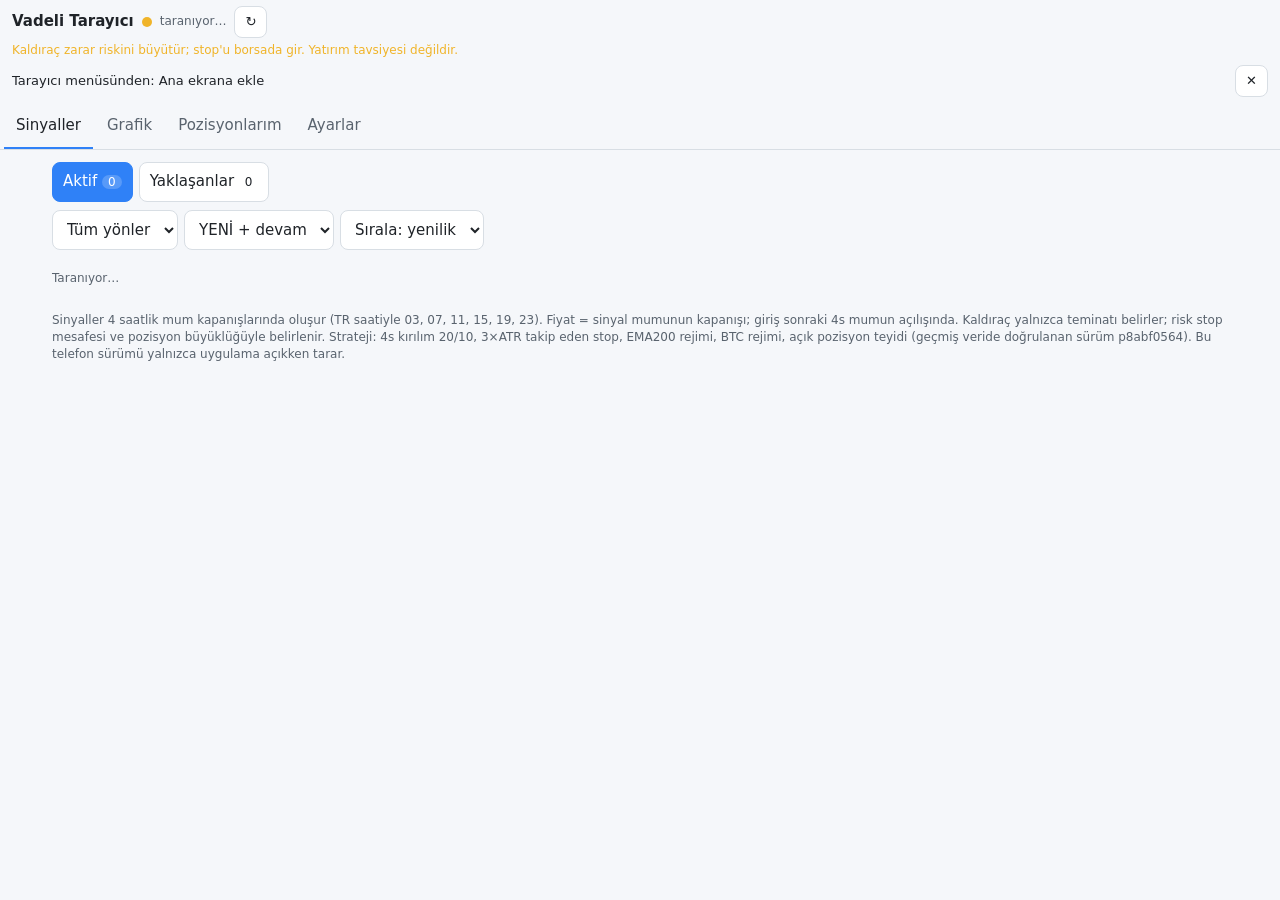
==== index.html @ 47c82e1d "Vadeli Sinyal Tarayıcı telefon sürümü (PWA) Co-Authored-By: Claude Opus 5.5 <noreply@anthropic.com> " ====
<!doctype html>
<html lang="tr">
<head>
<meta charset="utf-8">
<meta name="viewport" content="width=device-width, initial-scale=1, viewport-fit=cover">
<meta name="theme-color" content="#0f1419">
<meta name="apple-mobile-web-app-capable" content="yes">
<meta name="mobile-web-app-capable" content="yes">
<meta name="apple-mobile-web-app-status-bar-style" content="black-translucent">
<meta name="apple-mobile-web-app-title" content="Vadeli">
<meta http-equiv="Content-Security-Policy" content="default-src 'self'; script-src 'self'; style-src 'self' 'unsafe-inline'; img-src 'self' data:; connect-src 'self' https://fapi.binance.com; base-uri 'none'">
<meta name="referrer" content="no-referrer">
<title>Vadeli Tarayıcı</title>
<link rel="manifest" href="manifest.json">
<link rel="icon" href="ikon.svg" type="image/svg+xml">
<link rel="apple-touch-icon" href="ikon-192.png">
<link rel="stylesheet" href="stil.css?v=1">
</head>
<body>
<header class="ust">
  <div class="baslik">
    <strong>Vadeli Tarayıcı</strong>
    <span id="baglanti" class="nokta sari" title="Durum"></span>
    <span id="durumMetin" class="durum">başlıyor…</span>
    <button id="yenile" class="kucuk ikincil" aria-label="Şimdi tara">↻</button>
  </div>
  <div class="uyari">Kaldıraç zarar riskini büyütür; stop'u borsada gir. Yatırım tavsiyesi değildir.</div>
  <div id="kurBandi" class="kur-bandi gizli">
    <span id="kurBandiMetin"></span>
    <button id="kurBandiDugme" class="kucuk gizli">Yükle</button>
    <button id="kurBandiKapat" class="kucuk ikincil" aria-label="Kapat">✕</button>
  </div>
  <nav class="sekmeler" id="sekmeler">
    <a href="#/sinyaller" data-sekme="sinyaller">Sinyaller</a>
    <a href="#/grafik" data-sekme="grafik">Grafik</a>
    <a href="#/pozisyonlar" data-sekme="pozisyonlar">Pozisyonlarım</a>
    <a href="#/ayarlar" data-sekme="ayarlar">Ayarlar</a>
  </nav>
</header>

<main>
  <section id="s-sinyaller" class="ekran gizli">
    <div class="altsekme">
      <button data-alt="aktif" class="secili">Aktif <span id="sayAktif" class="rozet">0</span></button>
      <button data-alt="yaklasan">Yaklaşanlar <span id="sayYaklasan" class="rozet">0</span></button>
    </div>
    <div class="filtre">
      <select id="fYon" aria-label="Yön"><option value="">Tüm yönler</option><option>LONG</option><option>SHORT</option></select>
      <select id="fEtiket" aria-label="Etiket"><option value="">YENİ + devam</option><option value="YENI">Yalnız YENİ</option><option value="DEVAM">Yalnız devam</option></select>
      <select id="fSirala" aria-label="Sıralama"><option value="yenilik">Sırala: yenilik</option><option value="hacim">hacim</option><option value="stop">stop %</option></select>
    </div>
    <div id="ilerleme" class="soluk"></div>
    <div id="sinyalListe" class="kartlar"></div>
    <p class="not">Sinyaller 4 saatlik mum kapanışlarında oluşur (TR saatiyle 03, 07, 11, 15, 19, 23). Fiyat = sinyal mumunun
      kapanışı; giriş sonraki 4s mumun açılışında. Kaldıraç yalnızca teminatı belirler; risk stop mesafesi ve pozisyon
      büyüklüğüyle belirlenir. Strateji: 4s kırılım 20/10, 3×ATR takip eden stop, EMA200 rejimi, BTC rejimi, açık pozisyon
      teyidi (geçmiş veride doğrulanan sürüm <span id="surum"></span>). Bu telefon sürümü yalnızca uygulama açıkken tarar.</p>
  </section>

  <section id="s-grafik" class="ekran gizli">
    <div class="filtre"><input id="gSembol" list="sembolListe" placeholder="Sembol (ör. BTCUSDT)" maxlength="20" aria-label="Sembol">
      <datalist id="sembolListe"></datalist></div>
    <div id="grafikBilgi" class="soluk"></div>
    <div id="grafik" class="grafik"></div>
    <p class="not">4 saatlik mumlar · turuncu: EMA200 rejim çizgisi · mavi kesikli: 20 mumluk giriş kanalı · oklar: YENİ sinyaller ·
      yatay çizgiler: giriş / stop / likidasyon. Grafik: TradingView Lightweight Charts™ (Apache 2.0, yerel dosya; veri doğrudan Binance'ten).</p>
  </section>

  <section id="s-pozisyonlar" class="ekran gizli">
    <p class="uyari-kutu"><b>Sistem asla emir göndermez.</b> Kayıtlar yalnızca bu telefonda saklanır ve tamamen sizin girdiğiniz
      bilgilere dayanır; işlemleri ve stop emrini borsada kendiniz yönetirsiniz.</p>
    <details id="pozFormKutu" class="kart">
      <summary>+ Pozisyon ekle</summary>
      <form id="pozForm" class="form">
        <label>Sembol <input name="sembol" required maxlength="20" placeholder="BTCUSDT"></label>
        <label>Yön <select name="yon"><option>LONG</option><option>SHORT</option></select></label>
        <label>Giriş fiyatı <input name="giris" type="number" step="any" min="0" required></label>
        <label>Pozisyon $ <input name="notional" type="number" step="any" min="0" required></label>
        <label>Kaldıraç <input name="kaldirac" type="number" step="1" min="1" max="125" value="5" required></label>
        <label>Borsadaki stop <input name="stop" type="number" step="any" min="0" required></label>
        <label class="genis">Not <input name="not" maxlength="500"></label>
        <button type="submit">Kaydet</button>
        <p class="hata" id="pozHata"></p>
      </form>
    </details>
    <div id="pozListe" class="kartlar"></div>
  </section>

  <section id="s-ayarlar" class="ekran gizli">
    <form id="ayarForm" class="kart form">
      <label>Hesap büyüklüğü (USDT) <input name="hesap" type="number" step="any" min="10" max="10000000" required></label>
      <label>İşlem başına risk % <input name="risk_yuzde" type="number" step="0.05" min="0.05" max="5" required></label>
      <label>Maksimum kaldıraç <input name="max_kaldirac" type="number" step="1" min="1" max="50" required></label>
      <label>İzlenen sembol sayısı <input name="sembol_sayisi" type="number" step="1" min="5" max="100" required></label>
      <button type="submit">Kaydet</button>
      <p id="ayarMesaj" class="soluk"></p>
    </form>
    <div class="kart">
      <h3>Bildirim</h3>
      <p class="soluk">Uygulama açıkken yeni sinyalde titreşim ve bildirim. Uygulama kapalıyken bildirim gelmez: 7/24 takip ve
        Telegram bildirimi için bilgisayar sürümünü kullanın.</p>
      <button id="bildirimIzni" class="ikincil">Bildirimlere izin ver</button>
      <button id="yukleDugme" class="gizli">Bu telefona uygulama olarak yükle</button>
    </div>
    <div class="kart soluk">
      <h3>Bu sürüm hakkında</h3>
      <p>Telefon sürümü veriyi doğrudan Binance'in herkese açık uç noktalarından okur (API anahtarı yok, emir yok) ve bilgisayar
        sürümüyle <b>aynı strateji kodunu</b> çalıştırır (eşdeğerlik testi ile doğrulandı). Geçmiş veri doğrulaması, backtest
        raporları, 7/24 tarama ve Telegram için bilgisayar sürümüne bakın: github.com/mkaragozz/kitap-notlari → vadeli-tarayici (RAPOR.md).</p>
      <p>Geçmiş veride (2022-2026, 22 coin) işlem başına ortalama +0.115 R; 2025-26'da +0.087 R (istatistiksel olarak kesin değil). Kâr garantisi değildir.</p>
    </div>
  </section>
</main>

<div id="bildirim" class="toast gizli" role="status"></div>
<script src="lib/lightweight-charts.standalone.production.js"></script>
<script type="module" src="uygulama.js?v=1"></script>
</body>
</html>
---- stil.css ----
:root {
  --bg: #0f1419; --kart: #182029; --kenar: #2a3542; --yazi: #e6edf3; --soluk: #8b98a5;
  --yesil: #26a69a; --kirmizi: #ef5350; --sari: #f0b429; --mavi: #4c9aff; --vurgu: #2f81f7;
}
@media (prefers-color-scheme: light) {
  :root { --bg: #f5f7fa; --kart: #ffffff; --kenar: #d8dee4; --yazi: #1f2328; --soluk: #59636e; }
}
* { box-sizing: border-box; }
html, body { margin: 0; background: var(--bg); color: var(--yazi);
  font: 15px/1.45 system-ui, -apple-system, "Segoe UI", Roboto, sans-serif; -webkit-text-size-adjust: 100%; }
body { padding-bottom: env(safe-area-inset-bottom); }
.ust { position: sticky; top: 0; z-index: 10; background: var(--bg); border-bottom: 1px solid var(--kenar);
  padding: calc(6px + env(safe-area-inset-top)) 12px 0; }
.baslik { display: flex; align-items: center; gap: 8px; flex-wrap: wrap; }
.durum { color: var(--soluk); font-size: 12px; }
.nokta { width: 10px; height: 10px; border-radius: 50%; display: inline-block; }
.nokta.yesil { background: var(--yesil); } .nokta.kirmizi { background: var(--kirmizi); } .nokta.sari { background: var(--sari); }
.uyari { margin-top: 4px; font-size: 12px; color: var(--sari); }
.sekmeler { display: flex; overflow-x: auto; gap: 2px; margin: 2px -12px 0; padding: 0 4px; scrollbar-width: none; }
.sekmeler a { padding: 10px 12px; color: var(--soluk); text-decoration: none; white-space: nowrap; border-bottom: 2px solid transparent; }
.sekmeler a.secili { color: var(--yazi); border-bottom-color: var(--vurgu); }
main { padding: 12px; max-width: 1200px; margin: 0 auto; }
.gizli { display: none !important; }
.kart { background: var(--kart); border: 1px solid var(--kenar); border-radius: 10px; padding: 12px; margin-bottom: 10px; }
.kart.dar { max-width: 380px; margin: 40px auto; }
.kartlar { display: grid; grid-template-columns: repeat(auto-fill, minmax(300px, 1fr)); gap: 10px; }
.sinyal { cursor: pointer; border-left: 4px solid var(--kenar); }
.sinyal.LONG { border-left-color: var(--yesil); } .sinyal.SHORT { border-left-color: var(--kirmizi); }
.sinyal .ust-satir { display: flex; justify-content: space-between; align-items: center; gap: 6px; }
.sinyal h3 { margin: 0; font-size: 17px; }
.etiket { font-size: 11px; padding: 2px 6px; border-radius: 6px; background: var(--kenar); color: var(--soluk); }
.etiket.yeni { background: var(--sari); color: #000; font-weight: 600; }
.yon-LONG { color: var(--yesil); font-weight: 700; } .yon-SHORT { color: var(--kirmizi); font-weight: 700; }
.izgara { display: grid; grid-template-columns: repeat(3, 1fr); gap: 4px 10px; margin: 8px 0; font-size: 13px; }
.izgara div span { display: block; color: var(--soluk); font-size: 11px; }
.izgara div b { font-variant-numeric: tabular-nums; }
.filtre { display: flex; flex-wrap: wrap; gap: 6px; margin-bottom: 8px; align-items: center; }
input, select, button { font: inherit; color: var(--yazi); background: var(--kart); border: 1px solid var(--kenar);
  border-radius: 8px; padding: 8px 10px; min-height: 40px; }
input[type=checkbox] { min-height: auto; width: 18px; height: 18px; }
button { cursor: pointer; background: var(--vurgu); border-color: var(--vurgu); color: #fff; }
button.ikincil, .dugmeler button, .altsekme button { background: var(--kart); color: var(--yazi); border-color: var(--kenar); }
.dugmeler button.secili, .altsekme button.secili { background: var(--vurgu); color: #fff; border-color: var(--vurgu); }
button.tehlike { background: transparent; color: var(--kirmizi); border-color: var(--kirmizi); }
button.kucuk { min-height: 32px; padding: 4px 10px; font-size: 13px; }
.altsekme { display: flex; gap: 6px; margin-bottom: 8px; }
.rozet { background: rgba(255,255,255,.2); border-radius: 10px; padding: 0 6px; font-size: 12px; }
.form { display: grid; grid-template-columns: repeat(auto-fill, minmax(160px, 1fr)); gap: 8px; align-items: end; }
.form label { display: flex; flex-direction: column; gap: 3px; font-size: 13px; color: var(--soluk); }
.form label.kutu { flex-direction: row; align-items: center; gap: 8px; color: var(--yazi); }
.form .genis { grid-column: 1 / -1; }
.not, .soluk { color: var(--soluk); font-size: 12px; }
.hata { color: var(--kirmizi); font-size: 13px; }
.uyari-kutu { border: 1px solid var(--sari); color: var(--yazi); background: rgba(240,180,41,.08); padding: 10px; border-radius: 8px; font-size: 13px; }
.grafik { width: 100%; height: 60vh; min-height: 320px; border: 1px solid var(--kenar); border-radius: 8px; }
.grafik.kisa { height: 320px; }
.tablo-kap { overflow-x: auto; -webkit-overflow-scrolling: touch; margin-bottom: 12px; }
table { border-collapse: collapse; width: 100%; font-size: 13px; font-variant-numeric: tabular-nums; }
th, td { padding: 6px 8px; border-bottom: 1px solid var(--kenar); text-align: right; white-space: nowrap; }
th:first-child, td:first-child { text-align: left; position: sticky; left: 0; background: var(--bg); }
th { color: var(--soluk); font-weight: 500; }
.pozitif { color: var(--yesil); } .negatif { color: var(--kirmizi); }
.istat { display: grid; grid-template-columns: repeat(auto-fill, minmax(150px, 1fr)); gap: 8px; margin-bottom: 12px; }
.istat .kart { margin: 0; }
.istat .kart span { display: block; font-size: 11px; color: var(--soluk); }
.istat .kart b { font-size: 18px; }
.poz-uyari { font-size: 13px; margin: 6px 0; padding: 6px 8px; border-radius: 6px; background: rgba(76,154,255,.1); }
.poz-uyari.ciddi { background: rgba(239,83,80,.15); color: var(--kirmizi); font-weight: 600; }
.toast { position: fixed; left: 50%; bottom: calc(16px + env(safe-area-inset-bottom)); transform: translateX(-50%);
  background: var(--kart); border: 1px solid var(--kenar); padding: 10px 14px; border-radius: 10px; z-index: 50;
  max-width: 92vw; box-shadow: 0 4px 20px rgba(0,0,0,.4); }
h2, h3 { margin: 14px 0 8px; }
details summary { cursor: pointer; font-weight: 600; }
details[open] summary { margin-bottom: 10px; }
@media (max-width: 520px) {
  .izgara { grid-template-columns: repeat(2, 1fr); }
  .kartlar { grid-template-columns: 1fr; }
  .ust .durum, .uyari { font-size: 11px; }
  .baslik strong { font-size: 14px; }
  .sekmeler a { padding: 8px 10px; font-size: 14px; }
  .filtre select, .filtre input { flex: 1 1 45%; }
}

/* ---------- Telefona kur ---------- */
.telefon-izgara { display: grid; grid-template-columns: auto 1fr; gap: 16px; align-items: start; }
.qr img { width: 200px; height: 200px; background: #fff; border-radius: 8px; display: block; }
.qr:empty { display: none; }
.kalin { font-weight: 600; word-break: break-all; }
.adimlar { padding-left: 20px; margin: 6px 0; font-size: 14px; }
.adimlar li { margin-bottom: 4px; }
.kur-bandi { display: flex; align-items: center; gap: 8px; padding: 6px 0; font-size: 13px; }
.kur-bandi span { flex: 1; }
@media (max-width: 520px) { .telefon-izgara { grid-template-columns: 1fr; } .qr img { margin: 0 auto; } }
@media (display-mode: standalone) { .kur-bandi { display: none !important; } }

/* ---------- Piyasa: ısı haritası ---------- */
.harita { display: flex; flex-wrap: wrap; gap: 3px; }
.karo { flex-grow: 1; min-width: 64px; min-height: 52px; border-radius: 6px; padding: 4px 6px; color: #fff; cursor: pointer;
  display: flex; flex-direction: column; justify-content: center; overflow: hidden; text-shadow: 0 1px 2px rgba(0,0,0,.4); }
.karo b { font-size: 13px; } .karo span { font-size: 12px; opacity: .95; }
.karo.buyuk b { font-size: 18px; } .karo.buyuk span { font-size: 14px; }
.harita-bos { color: var(--soluk); }
label.kutu { display: flex; align-items: center; gap: 6px; }
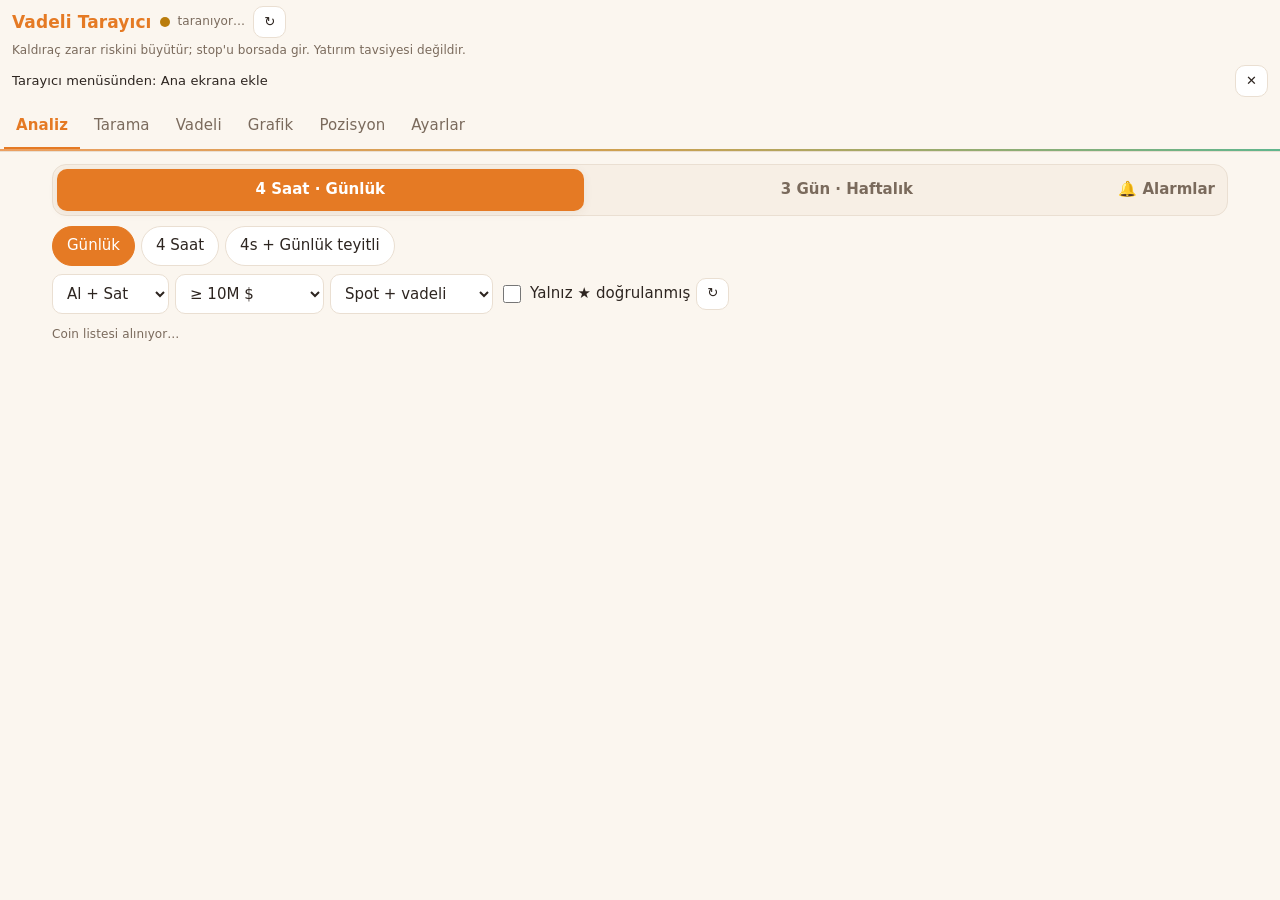
==== commit 0fb3343d: "Analiz (4s·günlük, 3g·haftalık, teyitli sinyaller, destek/direnç, alarm), Tarama ekranı, sıcak tema," ====
--- a/index.html
+++ b/index.html
@@ -3,18 +3,18 @@
 <head>
 <meta charset="utf-8">
 <meta name="viewport" content="width=device-width, initial-scale=1, viewport-fit=cover">
-<meta name="theme-color" content="#0f1419">
+<meta name="theme-color" content="#1b1715">
 <meta name="apple-mobile-web-app-capable" content="yes">
 <meta name="mobile-web-app-capable" content="yes">
 <meta name="apple-mobile-web-app-status-bar-style" content="black-translucent">
 <meta name="apple-mobile-web-app-title" content="Vadeli">
-<meta http-equiv="Content-Security-Policy" content="default-src 'self'; script-src 'self'; style-src 'self' 'unsafe-inline'; img-src 'self' data:; connect-src 'self' https://fapi.binance.com; base-uri 'none'">
+<meta http-equiv="Content-Security-Policy" content="default-src 'self'; script-src 'self'; style-src 'self' 'unsafe-inline'; img-src 'self' data:; connect-src 'self' https://fapi.binance.com https://data-api.binance.vision https://api.binance.com; base-uri 'none'">
 <meta name="referrer" content="no-referrer">
 <title>Vadeli Tarayıcı</title>
 <link rel="manifest" href="manifest.json">
 <link rel="icon" href="ikon.svg" type="image/svg+xml">
 <link rel="apple-touch-icon" href="ikon-192.png">
-<link rel="stylesheet" href="stil.css?v=1">
+<link rel="stylesheet" href="stil.css?v=3">
 </head>
 <body>
 <header class="ust">
@@ -31,9 +31,11 @@
     <button id="kurBandiKapat" class="kucuk ikincil" aria-label="Kapat">✕</button>
   </div>
   <nav class="sekmeler" id="sekmeler">
-    <a href="#/sinyaller" data-sekme="sinyaller">Sinyaller</a>
+    <a href="#/analiz" data-sekme="analiz">Analiz</a>
+    <a href="#/tarama" data-sekme="tarama">Tarama</a>
+    <a href="#/sinyaller" data-sekme="sinyaller">Vadeli</a>
     <a href="#/grafik" data-sekme="grafik">Grafik</a>
-    <a href="#/pozisyonlar" data-sekme="pozisyonlar">Pozisyonlarım</a>
+    <a href="#/pozisyonlar" data-sekme="pozisyonlar">Pozisyon</a>
     <a href="#/ayarlar" data-sekme="ayarlar">Ayarlar</a>
   </nav>
 </header>
@@ -55,6 +57,14 @@
       kapanışı; giriş sonraki 4s mumun açılışında. Kaldıraç yalnızca teminatı belirler; risk stop mesafesi ve pozisyon
       büyüklüğüyle belirlenir. Strateji: 4s kırılım 20/10, 3×ATR takip eden stop, EMA200 rejimi, BTC rejimi, açık pozisyon
       teyidi (geçmiş veride doğrulanan sürüm <span id="surum"></span>). Bu telefon sürümü yalnızca uygulama açıkken tarar.</p>
+  </section>
+
+  <section id="s-analiz" class="ekran gizli">
+    <div id="analizKok"></div>
+  </section>
+
+  <section id="s-tarama" class="ekran gizli">
+    <div id="taramaKok"></div>
   </section>
 
   <section id="s-grafik" class="ekran gizli">
@@ -114,6 +124,7 @@
 
 <div id="bildirim" class="toast gizli" role="status"></div>
 <script src="lib/lightweight-charts.standalone.production.js"></script>
-<script type="module" src="uygulama.js?v=1"></script>
+<script type="module" src="uygulama.js?v=2"></script>
+<script type="module" src="tarama_baslat.js?v=2"></script>
 </body>
 </html>
--- a/stil.css
+++ b/stil.css
@@ -101,3 +101,108 @@
 .karo.buyuk b { font-size: 18px; } .karo.buyuk span { font-size: 14px; }
 .harita-bos { color: var(--soluk); }
 label.kutu { display: flex; align-items: center; gap: 6px; }
+/* ---------- Tarama (telefonla ortak modül) ---------- */
+.tarama-sekme { flex-wrap: wrap; }
+.tarama-tablo td:nth-child(2) { text-align: left; }
+.coin { font-weight: 600; display: inline-flex; gap: 4px; align-items: center; }
+.rozet-v { font-style: normal; font-size: 10px; padding: 0 4px; border-radius: 4px; border: 1px solid var(--mavi); color: var(--mavi); }
+.rozet-h { font-style: normal; font-size: 11px; padding: 1px 5px; border-radius: 5px; margin-left: 3px; white-space: nowrap; }
+.rozet-h.patlama { background: rgba(240,180,41,.18); color: var(--sari); }
+.rozet-h.artan { background: rgba(38,166,154,.15); color: var(--yesil); }
+.rozet-h.kuruma { background: rgba(139,152,165,.18); color: var(--soluk); }
+.aciklama { font-size: 13px; margin: 8px 0; }
+.istat-kutu table { font-size: 13px; }
+.istat-kutu td:first-child, .istat-kutu th:first-child { position: static; }
+
+/* ================= Tema: sıcak, canlı, göz yormayan (telefon ve pano ortak) ================= */
+:root {
+  --bg: #1b1715; --kart: #26201d; --kart2: #2f2824; --kenar: #3d342e; --yazi: #f3ebe1; --soluk: #b3a596;
+  --yesil: #4cc38a; --kirmizi: #f07a62; --sari: #f6b54e; --mavi: #7cb3e8; --vurgu: #f28c38; --vurgu-yazi: #1b1715;
+  --golge: 0 2px 10px rgba(0,0,0,.25); --yaricap: 14px;
+}
+@media (prefers-color-scheme: light) {
+  :root { --bg: #fbf6ef; --kart: #ffffff; --kart2: #f7efe5; --kenar: #eadfd2; --yazi: #2d2520; --soluk: #7a6a5c;
+    --yesil: #1e9a64; --kirmizi: #d4533d; --sari: #b97c0c; --mavi: #2f7ac0; --vurgu: #e57a24; --vurgu-yazi: #ffffff;
+    --golge: 0 2px 10px rgba(120,80,40,.08); }
+}
+html, body { background: var(--bg); color: var(--yazi); }
+body { font-size: 15px; letter-spacing: .1px; }
+.ust { background: var(--bg); border-bottom: 1px solid var(--kenar); }
+.ust::after { content: ""; display: block; height: 2px; margin: 0 -12px; background: linear-gradient(90deg, var(--vurgu), var(--sari), var(--yesil)); opacity: .7; }
+.baslik strong { color: var(--vurgu); font-size: 17px; }
+.uyari { color: var(--soluk); }
+.kart { background: var(--kart); border: 1px solid var(--kenar); border-radius: var(--yaricap); box-shadow: var(--golge); }
+input, select, button { border-radius: 10px; border-color: var(--kenar); background: var(--kart); color: var(--yazi); }
+button { background: var(--vurgu); border-color: var(--vurgu); color: var(--vurgu-yazi); font-weight: 600; }
+button.ikincil, .dugmeler button, .altsekme button { background: var(--kart); color: var(--yazi); border-color: var(--kenar); font-weight: 500; }
+.dugmeler button.secili, .altsekme button.secili { background: var(--vurgu); color: var(--vurgu-yazi); border-color: var(--vurgu); }
+.altsekme { gap: 6px; flex-wrap: wrap; }
+.altsekme button { border-radius: 999px; padding: 8px 14px; }
+.sekmeler a.secili { color: var(--vurgu); border-bottom-color: var(--vurgu); font-weight: 600; }
+.pozitif { color: var(--yesil); } .negatif { color: var(--kirmizi); }
+.yon-LONG { color: var(--yesil); } .yon-SHORT { color: var(--kirmizi); }
+.uyari-kutu { border-color: var(--sari); background: color-mix(in srgb, var(--sari) 10%, transparent); border-radius: 12px; }
+.toast { border-radius: 12px; background: var(--kart2); }
+th:first-child, td:first-child { background: var(--bg); }
+.not, .soluk { color: var(--soluk); }
+
+/* ---------- Analiz ekranı ---------- */
+.sinyal-k { cursor: pointer; border-left: 5px solid var(--kenar); display: flex; flex-direction: column; gap: 8px; }
+.sinyal-k.al { border-left-color: var(--yesil); } .sinyal-k.sat { border-left-color: var(--kirmizi); }
+.sinyal-k .ust-satir { display: flex; justify-content: space-between; align-items: center; gap: 6px; }
+.yon-rozet { font-weight: 800; font-size: 12px; padding: 3px 9px; border-radius: 999px; letter-spacing: .5px; }
+.yon-rozet.al { background: color-mix(in srgb, var(--yesil) 18%, transparent); color: var(--yesil); }
+.yon-rozet.sat { background: color-mix(in srgb, var(--kirmizi) 18%, transparent); color: var(--kirmizi); }
+.coin-ad { font-size: 18px; }
+.yildiz { font-size: 12px; font-weight: 700; color: var(--sari); background: color-mix(in srgb, var(--sari) 14%, transparent); padding: 3px 8px; border-radius: 999px; white-space: nowrap; }
+.form-ad { font-weight: 600; }
+.isabetler { display: grid; grid-template-columns: repeat(3, 1fr); gap: 6px; }
+.isabet { background: var(--kart2); border-radius: 10px; padding: 6px 8px; text-align: center; }
+.isabet span { display: block; font-size: 11px; color: var(--soluk); }
+.isabet b { font-size: 20px; font-variant-numeric: tabular-nums; }
+.isabet i { display: block; font-style: normal; font-size: 11px; color: var(--soluk); }
+.isabet.dog { outline: 2px solid color-mix(in srgb, var(--sari) 60%, transparent); }
+.fiyatlar { display: grid; grid-template-columns: repeat(auto-fill, minmax(95px, 1fr)); gap: 6px 10px; font-size: 13px; }
+.fiyatlar span { display: block; font-size: 11px; color: var(--soluk); }
+.fiyatlar b { font-variant-numeric: tabular-nums; } .fiyatlar i { display: block; font-style: normal; font-size: 11px; color: var(--soluk); }
+.bilgi { margin: 4px 0 10px; font-size: 13px; color: var(--soluk); }
+.bilgi summary { color: var(--vurgu); font-weight: 600; }
+.seviye-izgara { display: grid; grid-template-columns: 1fr 1fr; gap: 12px; }
+.seviye-izgara h4 { margin: 4px 0; font-size: 13px; color: var(--soluk); }
+.seviye { display: flex; justify-content: space-between; align-items: center; gap: 6px; padding: 6px 0; border-bottom: 1px dashed var(--kenar); }
+.seviye b { font-variant-numeric: tabular-nums; } .seviye i { display: block; font-style: normal; font-size: 11px; color: var(--soluk); }
+.seviye.direnc b { color: var(--kirmizi); } .seviye.destek b { color: var(--yesil); }
+.senaryo { padding-left: 18px; font-size: 14px; } .senaryo li { margin: 6px 0; } .senaryo i { font-style: normal; color: var(--soluk); font-size: 12px; }
+.alarm .alarm-durum { font-size: 12px; font-weight: 700; padding: 3px 8px; border-radius: 999px; background: var(--kart2); }
+.alarm.d-yaklasti .alarm-durum { color: var(--sari); } .alarm.d-gecti .alarm-durum { color: var(--vurgu); }
+.alarm.d-teyit .alarm-durum { color: var(--yesil); }
+.olaylar { font-size: 12px; color: var(--soluk); padding-left: 18px; margin: 4px 0; }
+@media (max-width: 520px) {
+  .seviye-izgara { grid-template-columns: 1fr; }
+  .isabet b { font-size: 18px; }
+}
+
+/* ---------- Telefon: alt gezinme çubuğu (başparmakla kolay) ---------- */
+@media (max-width: 700px) {
+  .sekmeler { position: fixed; left: 0; right: 0; bottom: 0; margin: 0; padding: 4px 2px calc(4px + env(safe-area-inset-bottom));
+    background: var(--kart); border-top: 1px solid var(--kenar); z-index: 30; justify-content: space-around; overflow: visible;
+    box-shadow: 0 -2px 12px rgba(0,0,0,.18); }
+  .sekmeler a { flex: 1; display: flex; flex-direction: column; align-items: center; gap: 1px; padding: 6px 2px; font-size: 11px;
+    border-bottom: 0; border-radius: 10px; }
+  .sekmeler a::before { font-size: 20px; line-height: 1.1; }
+  .sekmeler a[data-sekme="analiz"]::before { content: "🔎"; }
+  .sekmeler a[data-sekme="tarama"]::before { content: "📊"; }
+  .sekmeler a[data-sekme="sinyaller"]::before { content: "⚡"; }
+  .sekmeler a[data-sekme="grafik"]::before { content: "📈"; }
+  .sekmeler a[data-sekme="pozisyonlar"]::before { content: "💼"; }
+  .sekmeler a[data-sekme="ayarlar"]::before { content: "⚙️"; }
+  .sekmeler a.secili { background: color-mix(in srgb, var(--vurgu) 14%, transparent); }
+  main { padding-bottom: calc(84px + env(safe-area-inset-bottom)); }
+  .toast { bottom: calc(80px + env(safe-area-inset-bottom)); }
+}
+.alarm .ust-satir { display: flex; justify-content: space-between; align-items: center; gap: 8px; }
+.bolumler { display: grid; grid-template-columns: 1fr 1fr auto; gap: 0; background: var(--kart2); border: 1px solid var(--kenar);
+  border-radius: 14px; padding: 4px; margin-bottom: 10px; }
+.bolumler button { background: transparent; color: var(--soluk); border: 0; border-radius: 10px; font-weight: 600; padding: 10px 8px; }
+.bolumler button.secili { background: var(--vurgu); color: var(--vurgu-yazi); box-shadow: var(--golge); }
+@media (max-width: 520px) { .bolumler { grid-template-columns: 1fr 1fr; } .bolumler button[data-b="alarm"] { grid-column: 1 / -1; } }
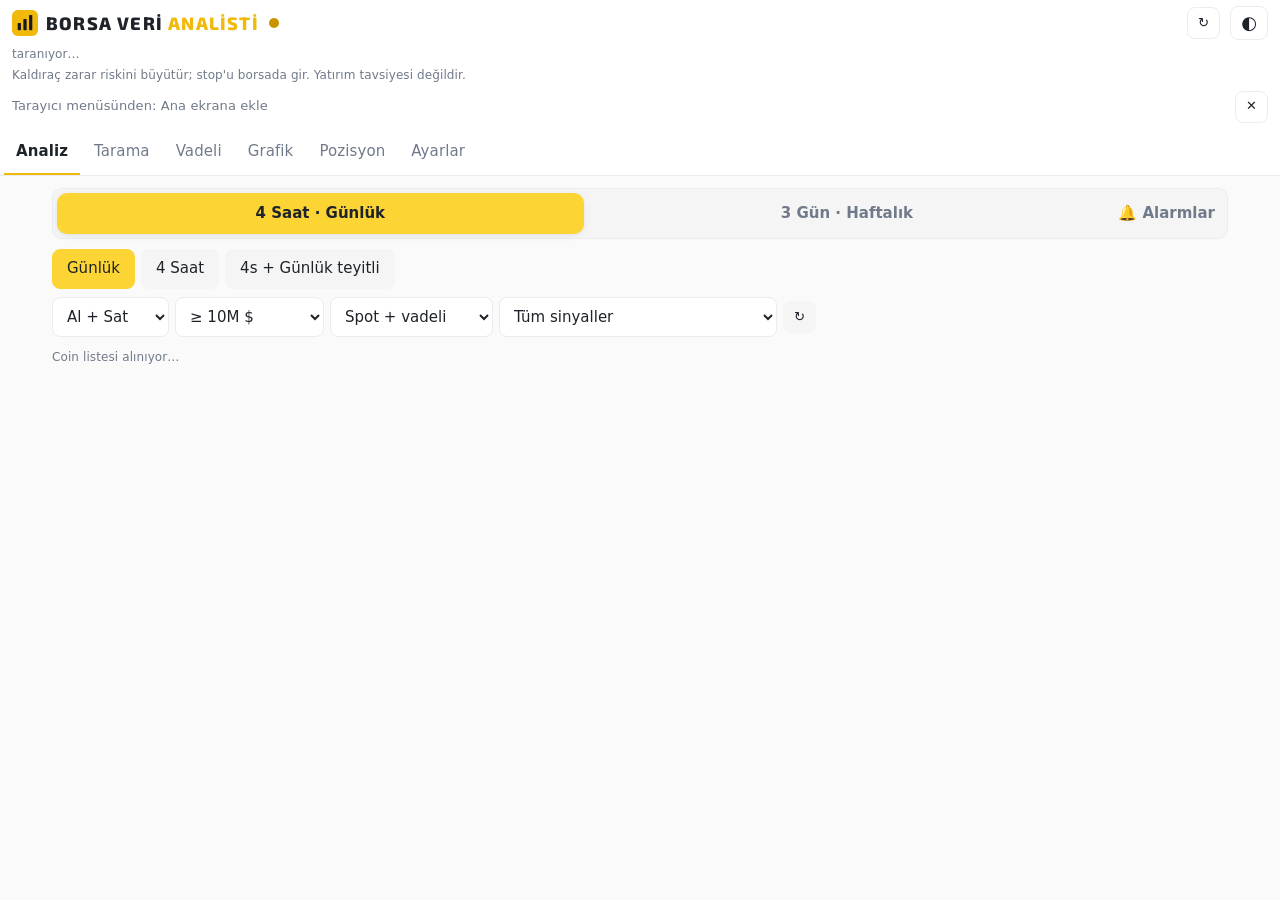
==== commit 30fc0ec4: "BORSA VERİ ANALİSTİ: yeni ad, tema seçici (açık/koyu/karma/otomatik), yeni simge Co-Authored-By: Cla" ====
--- a/index.html
+++ b/index.html
@@ -3,26 +3,28 @@
 <head>
 <meta charset="utf-8">
 <meta name="viewport" content="width=device-width, initial-scale=1, viewport-fit=cover">
-<meta name="theme-color" content="#1b1715">
+<meta name="theme-color" content="#0b0e11">
 <meta name="apple-mobile-web-app-capable" content="yes">
 <meta name="mobile-web-app-capable" content="yes">
 <meta name="apple-mobile-web-app-status-bar-style" content="black-translucent">
-<meta name="apple-mobile-web-app-title" content="Vadeli">
+<meta name="apple-mobile-web-app-title" content="Borsa Veri Analisti">
 <meta http-equiv="Content-Security-Policy" content="default-src 'self'; script-src 'self'; style-src 'self' 'unsafe-inline'; img-src 'self' data:; connect-src 'self' https://fapi.binance.com https://data-api.binance.vision https://api.binance.com; base-uri 'none'">
 <meta name="referrer" content="no-referrer">
-<title>Vadeli Tarayıcı</title>
+<title>Borsa Veri Analisti</title>
 <link rel="manifest" href="manifest.json">
 <link rel="icon" href="ikon.svg" type="image/svg+xml">
 <link rel="apple-touch-icon" href="ikon-192.png">
-<link rel="stylesheet" href="stil.css?v=3">
+<link rel="stylesheet" href="stil.css?v=4">
+<script src="tema.js"></script>
 </head>
 <body>
 <header class="ust">
   <div class="baslik">
-    <strong>Vadeli Tarayıcı</strong>
+    <span class="marka"><svg class="marka-ikon" viewBox="0 0 32 32" aria-hidden="true"><rect width="32" height="32" rx="7" fill="#f0b90b"/><rect x="7" y="16" width="4" height="9" rx="1" fill="#181a20"/><rect x="14" y="11" width="4" height="14" rx="1" fill="#181a20"/><rect x="21" y="6" width="4" height="19" rx="1" fill="#181a20"/></svg><strong class="marka-ad">Borsa Veri <b>Analisti</b></strong></span>
     <span id="baglanti" class="nokta sari" title="Durum"></span>
     <span id="durumMetin" class="durum">başlıyor…</span>
     <button id="yenile" class="kucuk ikincil" aria-label="Şimdi tara">↻</button>
+    <button id="temaDugme" type="button" class="ikincil" aria-label="Tema">◐</button>
   </div>
   <div class="uyari">Kaldıraç zarar riskini büyütür; stop'u borsada gir. Yatırım tavsiyesi değildir.</div>
   <div id="kurBandi" class="kur-bandi gizli">
--- a/stil.css
+++ b/stil.css
@@ -206,3 +206,92 @@
 .bolumler button { background: transparent; color: var(--soluk); border: 0; border-radius: 10px; font-weight: 600; padding: 10px 8px; }
 .bolumler button.secili { background: var(--vurgu); color: var(--vurgu-yazi); box-shadow: var(--golge); }
 @media (max-width: 520px) { .bolumler { grid-template-columns: 1fr 1fr; } .bolumler button[data-b="alarm"] { grid-column: 1 / -1; } }
+.umut-rozet { font-size: 12px; font-weight: 700; color: var(--mavi); background: color-mix(in srgb, var(--mavi) 14%, transparent);
+  padding: 3px 8px; border-radius: 999px; white-space: nowrap; }
+.isabet.umut { outline: 2px dashed color-mix(in srgb, var(--mavi) 60%, transparent); }
+
+/* ================= BORSA VERİ ANALİSTİ teması (borsa arayüzü tarzı; telefon ve pano ortak) =================
+   Seçim: <html data-tema="acik|koyu|karma">, özniteliksiz = otomatik (cihaz ayarı). Bu blok önceki temaların üstüne yazar. */
+@font-face { font-family: "Exo 2"; font-style: normal; font-weight: 800; font-display: swap;
+  src: url("lib/exo-2-latin-ext-800-normal.woff2") format("woff2");
+  unicode-range: U+0100-02AF, U+0304, U+0308, U+0329, U+1E00-1E9F, U+1EF2-1EFF, U+2020, U+20A0-20AB, U+20AD-20C0, U+2113, U+2C60-2C7F, U+A720-A7FF; }
+@font-face { font-family: "Exo 2"; font-style: normal; font-weight: 800; font-display: swap;
+  src: url("lib/exo-2-latin-800-normal.woff2") format("woff2");
+  unicode-range: U+0000-00FF, U+0131, U+0152-0153, U+02BB-02BC, U+02C6, U+02DA, U+02DC, U+0304, U+0308, U+0329, U+2000-206F, U+2074, U+20AC, U+2122, U+2191, U+2193, U+2212, U+2215, U+FEFF, U+FFFD; }
+
+/* Açık (varsayılan değerler) */
+:root {
+  --bg: #fafafa; --kart: #ffffff; --kart2: #f5f5f5; --kenar: #eaecef; --yazi: #1e2329; --soluk: #707a8a;
+  --yesil: #03a66d; --kirmizi: #cf304a; --sari: #c99400; --mavi: #1e88e5; --vurgu: #fcd535; --vurgu-yazi: #1e2329;
+  --ust-bg: #ffffff; --ust-yazi: #1e2329; --ust-soluk: #707a8a; --ust-kenar: #eaecef; --altin: #f0b90b;
+  --golge: 0 1px 3px rgba(20,21,26,.06), 0 2px 8px rgba(71,77,87,.06); --yaricap: 12px; color-scheme: light;
+}
+/* Koyu */
+@media (prefers-color-scheme: dark) {
+  :root:not([data-tema]) {
+    --bg: #0b0e11; --kart: #181a20; --kart2: #1e2329; --kenar: #2b3139; --yazi: #eaecef; --soluk: #929aa5;
+    --yesil: #2ebd85; --kirmizi: #f6465d; --sari: #f0b90b; --mavi: #3c90eb; --vurgu: #fcd535; --vurgu-yazi: #181a20;
+    --ust-bg: #181a20; --ust-yazi: #eaecef; --ust-soluk: #929aa5; --ust-kenar: #2b3139;
+    --golge: 0 2px 10px rgba(0,0,0,.35); color-scheme: dark;
+  }
+}
+:root[data-tema="koyu"] {
+  --bg: #0b0e11; --kart: #181a20; --kart2: #1e2329; --kenar: #2b3139; --yazi: #eaecef; --soluk: #929aa5;
+  --yesil: #2ebd85; --kirmizi: #f6465d; --sari: #f0b90b; --mavi: #3c90eb; --vurgu: #fcd535; --vurgu-yazi: #181a20;
+  --ust-bg: #181a20; --ust-yazi: #eaecef; --ust-soluk: #929aa5; --ust-kenar: #2b3139;
+  --golge: 0 2px 10px rgba(0,0,0,.35); color-scheme: dark;
+}
+/* Karma: koyu üst çubuk ve alt gezinme, açık içerik */
+:root[data-tema="karma"] {
+  --ust-bg: #181a20; --ust-yazi: #eaecef; --ust-soluk: #929aa5; --ust-kenar: #2b3139;
+}
+
+html, body { background: var(--bg); color: var(--yazi);
+  font-family: "BinancePlex", "IBM Plex Sans", system-ui, -apple-system, "Segoe UI", Roboto, Arial, sans-serif; }
+.ust { background: var(--ust-bg); color: var(--ust-yazi); border-bottom: 1px solid var(--ust-kenar); }
+.ust::after { display: none; }
+.ust .durum, .ust .uyari, .ust .kur-bandi { color: var(--ust-soluk); }
+.baslik { gap: 10px; }
+.marka { display: inline-flex; align-items: center; gap: 8px; text-decoration: none; }
+.marka-ikon { width: 26px; height: 26px; flex: none; }
+.baslik strong, .marka-ad {
+  font-family: "Exo 2", "Arial Black", system-ui, sans-serif; font-weight: 800; font-size: 18px; letter-spacing: 1.2px;
+  text-transform: uppercase; color: var(--ust-yazi); white-space: nowrap; }
+.marka-ad b { color: var(--altin); font-weight: 800; }
+#temaDugme { margin-left: auto; min-height: 34px; min-width: 38px; padding: 4px 8px; font-size: 18px; line-height: 1;
+  background: transparent; color: var(--ust-yazi); border: 1px solid var(--ust-kenar); border-radius: 8px; font-weight: 400; }
+.sekmeler a { color: var(--ust-soluk); }
+.sekmeler a.secili { color: var(--ust-yazi); border-bottom-color: var(--altin); font-weight: 600; }
+.kart { background: var(--kart); border: 1px solid var(--kenar); border-radius: var(--yaricap); box-shadow: var(--golge); }
+input, select, button { border-radius: 8px; border-color: var(--kenar); background: var(--kart); color: var(--yazi); }
+button { background: var(--vurgu); border-color: var(--vurgu); color: var(--vurgu-yazi); font-weight: 600; }
+button.ikincil, .dugmeler button, .altsekme button { background: var(--kart2); color: var(--yazi); border-color: transparent; font-weight: 500; }
+.dugmeler button.secili, .altsekme button.secili { background: var(--vurgu); color: var(--vurgu-yazi); border-color: var(--vurgu); }
+button.tehlike { background: transparent; color: var(--kirmizi); border-color: var(--kirmizi); }
+.altsekme button { border-radius: 8px; }
+.bolumler { background: var(--kart2); border-color: var(--kenar); border-radius: 10px; }
+.bolumler button.secili { background: var(--vurgu); color: var(--vurgu-yazi); }
+.pozitif, .yon-LONG { color: var(--yesil); } .negatif, .yon-SHORT { color: var(--kirmizi); }
+.yildiz { color: var(--sari); background: color-mix(in srgb, var(--altin) 16%, transparent); }
+.isabet.dog { outline-color: color-mix(in srgb, var(--altin) 70%, transparent); }
+.uyari-kutu { border-color: color-mix(in srgb, var(--altin) 60%, transparent); background: color-mix(in srgb, var(--altin) 8%, transparent); border-radius: 8px; }
+.bilgi summary, .not a { color: var(--sari); }
+th:first-child, td:first-child { background: var(--kart); }
+.tablo-kap table { background: var(--kart); }
+.toast { background: var(--kart2); color: var(--yazi); border-color: var(--kenar); }
+@media (max-width: 520px) { .baslik strong, .marka-ad { font-size: 16px; letter-spacing: .8px; } }
+@media (max-width: 700px) {
+  .sekmeler { background: var(--ust-bg); border-top-color: var(--ust-kenar); }
+  .sekmeler a { color: var(--ust-soluk); }
+  .sekmeler a.secili { color: var(--ust-yazi); background: color-mix(in srgb, var(--altin) 16%, transparent); }
+}
+/* Başlık satırı: marka solda, düğmeler sağda; durum metni alt satırda */
+.baslik { display: flex; flex-wrap: wrap; align-items: center; gap: 6px 10px; }
+.baslik .marka { order: 1; }
+.baslik #baglanti { order: 2; }
+.baslik #yenile { order: 3; margin-left: auto; }
+.baslik #temaDugme { order: 4; margin-left: 0; }
+.baslik #yenile:only-of-type, .baslik #temaDugme:first-of-type { }
+.baslik #durumMetin { order: 5; flex-basis: 100%; }
+.ust button.ikincil, .ust #yenile, .ust #temaDugme, .ust .kur-bandi button.ikincil {
+  background: transparent; color: var(--ust-yazi); border: 1px solid var(--ust-kenar); }
